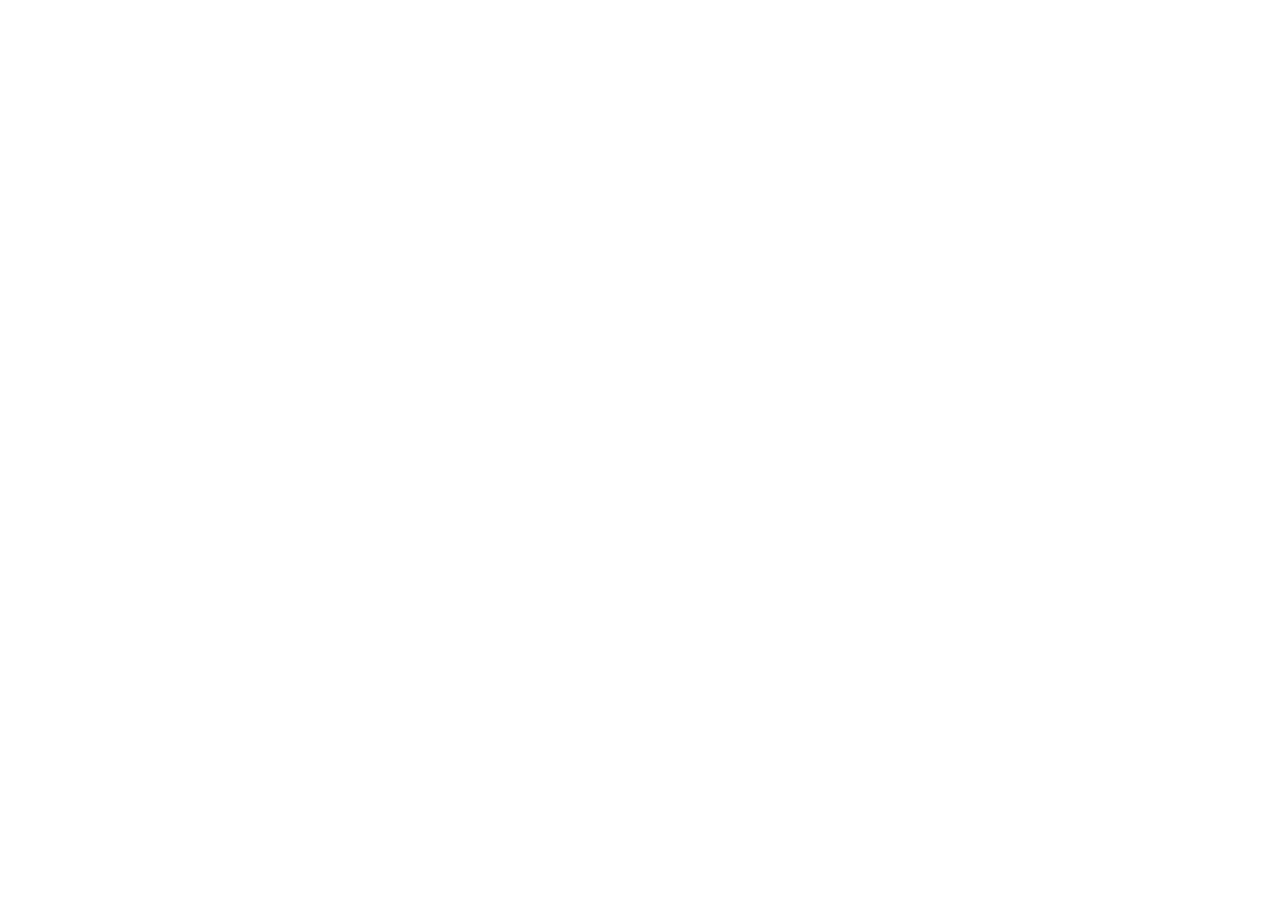
==== index.html @ 80386bb3 "'21-05-2026'" ====
<!DOCTYPE html>
<html lang="en">

<head>
  <!-- Basic Page Needs -->
  <meta charset="UTF-8">
  <meta name="viewport" content="width=device-width, initial-scale=1.0">
  <title>Html</title>
  <meta name="description" content="">

  <!-- SEO Meta Tags -->
  <meta name="robots" content="index, follow">
  <meta name="author" content="">
  <meta name="keywords" content="">

  <!-- Open Graph / Facebook -->
  <meta property="og:type" content="website">
  <meta property="og:title" content="">
  <meta property="og:description" content="">
  <meta property="og:url" content="">
  <meta property="og:image" content="">

  <!-- Twitter Card -->
  <meta name="twitter:card" content="summary_large_image">
  <meta name="twitter:title" content="">
  <meta name="twitter:description" content="">
  <meta name="twitter:image" content="">
  <meta name="twitter:site" content="">

  <!-- Performance & Connection Hints -->
  <link rel="preconnect" href="https://fonts.googleapis.com">
  <link rel="preconnect" href="https://fonts.gstatic.com" crossorigin>
  <link rel="dns-prefetch" href="https://fonts.googleapis.com">
  <link rel="dns-prefetch" href="https://fonts.gstatic.com">

  <!-- Google Font -->
  <link href="https://fonts.googleapis.com/css2?family=Inter:wght@400;600&display=swap" rel="stylesheet">

  <!-- Bootstrap CSS  -->
  <link href="https://cdn.jsdelivr.net/npm/bootstrap@5.3.3/dist/css/bootstrap.min.css" rel="stylesheet">

  <!-- Font Awesome -->
  <link rel="stylesheet" href="https://cdnjs.cloudflare.com/ajax/libs/font-awesome/6.5.0/css/all.min.css" />

  <!-- Custom CSS -->
  <link rel="stylesheet" href="./css/style.css">
  <link rel="stylesheet" href="./css/responsive.css">

  <!-- Favicon -->
  <link rel="icon" href="/favicon.ico" type="image/x-icon">

  <!-- Canonical Link -->
  <link rel="canonical" href="">
</head>

<body>
  <!-- Content -->
  <!-- Content End -->

  <!-- Bootstrap JS Bundle (with Popper) -->
  <script src="https://code.jquery.com/jquery-3.7.1.slim.min.js"></script>
  <script src="https://cdn.jsdelivr.net/npm/bootstrap@5.3.3/dist/js/bootstrap.bundle.min.js"></script>
  <script src="./js/custom.js"></script>
</body>

</html>
---- css/style.css ----
:root {
  --black: #000;
  --white: #fff;
}

* {
  box-sizing: border-box;
  margin: 0;
  padding: 0;
}

html,
body {
  font-family: inherit;
  -webkit-font-smoothing: antialiased;
  text-rendering: optimizeLegibility;
  scroll-behavior: smooth;
  overflow-x: hidden;
  margin: 0;
  padding: 0;
}

h1,
h2,
h3,
h4,
h5,
h6 {
  margin: 0;
  line-height: 1.2;
}

p {
  margin: 0;
  line-height: 1.6;
}

ul,
ol,
li {
  margin: 0;
  padding: 0;
  list-style: none;
}

/* Media & Images */
img {
  width: 100%;
  display: block;
  height: auto;
}

/* Forms */
button,
input,
select,
textarea {
  font: inherit;
  color: inherit;
  background: none;
  border: none;
  outline: none;
}

a {
  text-decoration: none;
  color: inherit;
  transition: all 0.4s ease-in-out;
}

a:hover {
  text-decoration: none;
  transition: all 0.6s ease-in-out;
}

figure {
  margin: 0;
  padding: 0;
}
/*  */
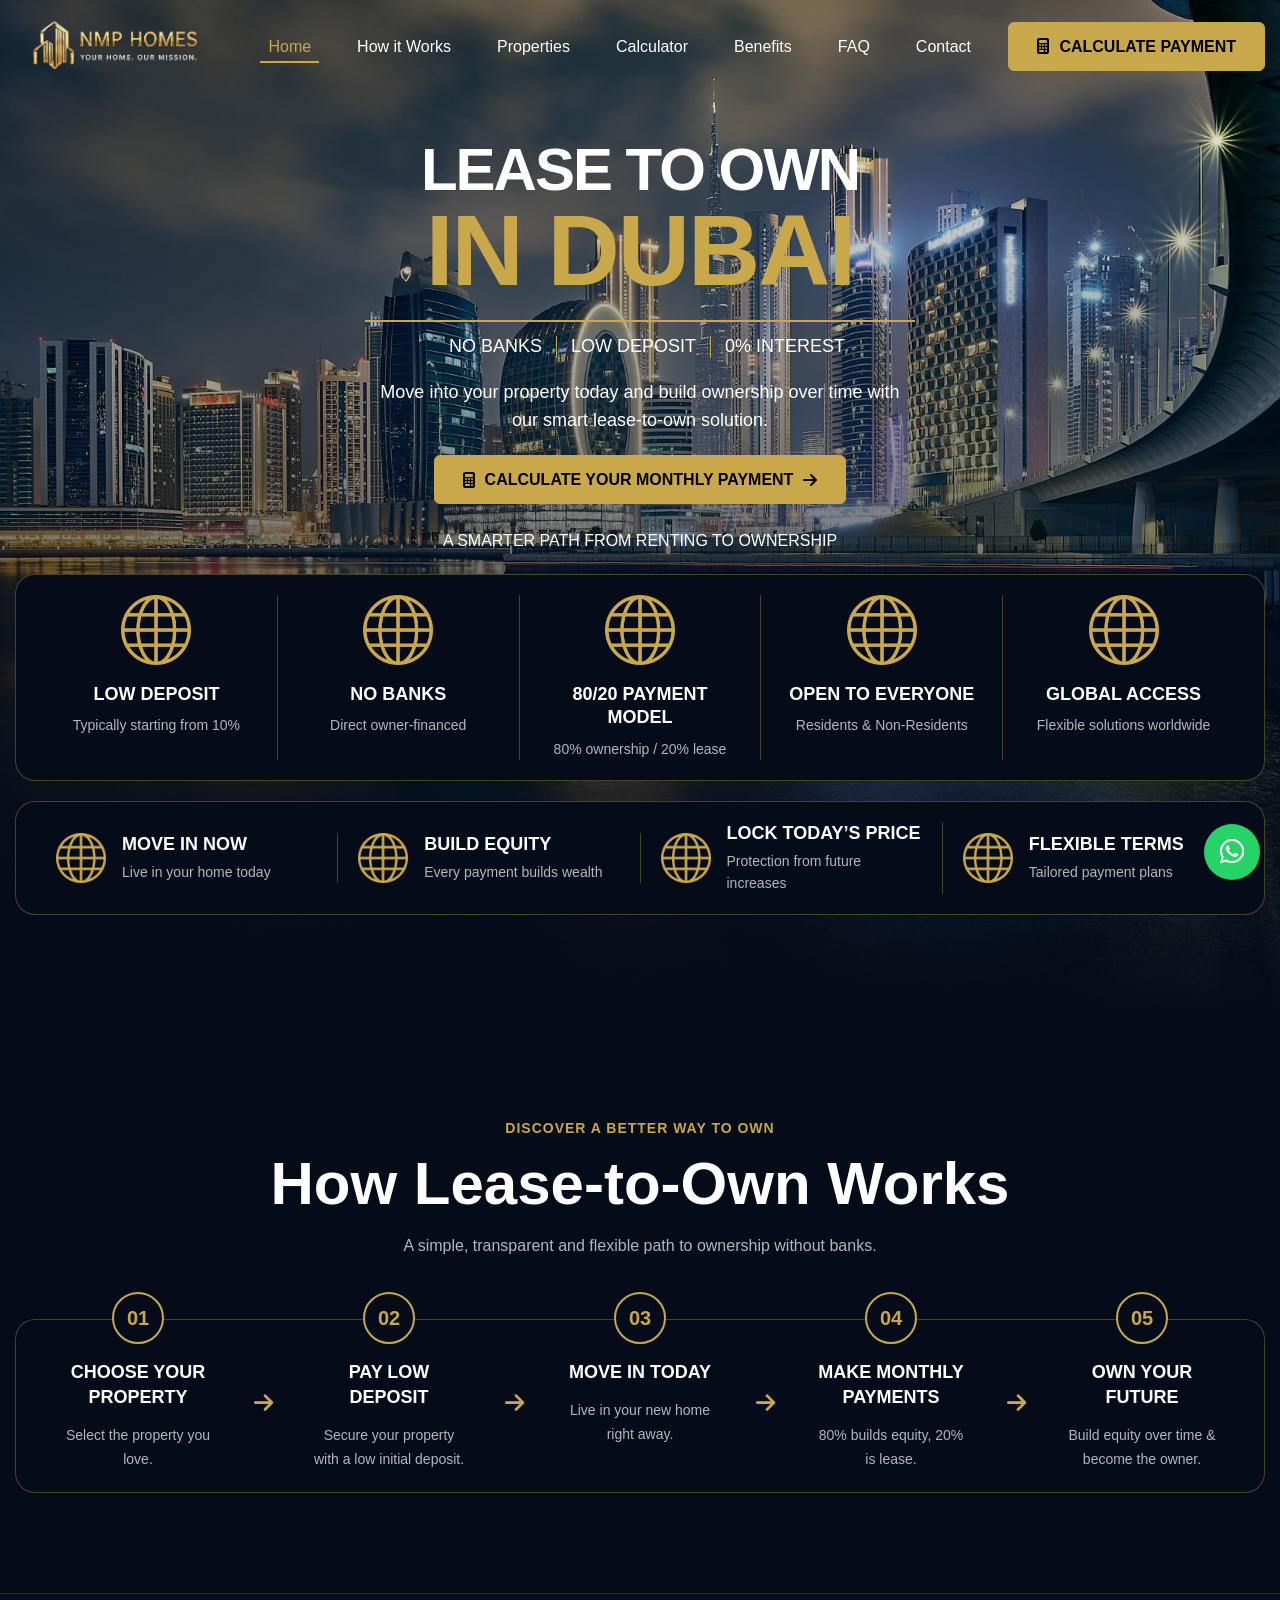
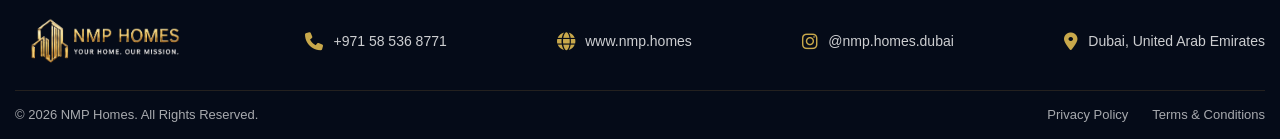
==== commit 21c89a70: "'21-05-2026'" ====
--- a/index.html
+++ b/index.html
@@ -5,7 +5,7 @@
   <!-- Basic Page Needs -->
   <meta charset="UTF-8">
   <meta name="viewport" content="width=device-width, initial-scale=1.0">
-  <title>Html</title>
+  <title>NMP Homes - Home</title>
   <meta name="description" content="">
 
   <!-- SEO Meta Tags -->
@@ -54,7 +54,295 @@
 </head>
 
 <body>
+
+  <!-- Header -->
+  <header class="SiteHeader">
+    <nav class="navbar navbar-expand-lg" aria-label="Menu Navigation">
+      <div class="container">
+        <a class="navbar-brand" href="#">
+          <img src="./images/logo-removebg.png" alt="NMP Homes Logo">
+        </a>
+        <button class="navbar-toggler" type="button" data-bs-toggle="collapse" data-bs-target="#navbarsExample05"
+          aria-controls="navbarsExample05" aria-expanded="false" aria-label="Toggle navigation">
+          <span class="navbar-toggler-icon"></span>
+        </button>
+        <div class="collapse navbar-collapse" id="navbarsExample05">
+          <ul class="navbar-nav mx-auto">
+            <li class="nav-item">
+              <a class="nav-link active" aria-current="page" href="#">Home</a>
+            </li>
+            <li class="nav-item">
+              <a class="nav-link" href="#">How it Works</a>
+            </li>
+            <li class="nav-item">
+              <a class="nav-link" href="#">Properties</a>
+            </li>
+            <li class="nav-item">
+              <a class="nav-link" href="#">Calculator</a>
+            </li>
+            <li class="nav-item">
+              <a class="nav-link" href="#">Benefits</a>
+            </li>
+            <li class="nav-item">
+              <a class="nav-link" href="#">FAQ</a>
+            </li>
+            <li class="nav-item">
+              <a class="nav-link" href="#">Contact</a>
+            </li>
+          </ul>
+          <div class="ButtonWrap">
+            <a href="#" class="btn btn-primary"><i class="fa-solid fa-calculator"></i> CALCULATE PAYMENT</a>
+          </div>
+        </div>
+      </div>
+    </nav>
+  </header>
   <!-- Content -->
+  <main id="main" class="SiteMain">
+    <!-- HeroSc -->
+    <section class="HeroSc" style="background-image: url(./images/hero-bg.jpg);">
+      <div class="container">
+        <div class="HeroWrap">
+          <h1>LEASE TO OWN<br> <span>IN DUBAI</span></h1>
+          <ul>
+            <li>NO BANKS</li>
+            <li>LOW DEPOSIT</li>
+            <li>0% INTEREST</li>
+          </ul>
+          <p>Move into your property today and build ownership over time with our smart lease-to-own solution.</p>
+          <div class="ButtonWrap">
+            <a href="#" class="btn btn-primary">
+              <i class="fa-solid fa-calculator"></i>
+              CALCULATE YOUR MONTHLY PAYMENT
+              <i class="fa-solid fa-arrow-right"></i>
+            </a>
+          </div>
+          <span class="DsLine">
+            A SMARTER PATH FROM RENTING TO OWNERSHIP
+          </span>
+        </div>
+        <!-- Feature Cards -->
+        <div class="FeatureCards">
+
+          <div class="FeatureCard">
+            <div class="FeatureIcon">
+              <img src="./images/feature-icon-2.png" alt="No Banks">
+            </div>
+            <div class="FeatureContent">
+              <h3>LOW DEPOSIT</h3>
+              <p>Typically starting from 10%</p>
+            </div>
+          </div>
+
+          <div class="FeatureCard">
+            <div class="FeatureIcon">
+              <img src="./images/feature-icon-2.png" alt="No Banks">
+            </div>
+            <div class="FeatureContent">
+              <h3>NO BANKS</h3>
+              <p>Direct owner-financed</p>
+            </div>
+          </div>
+
+          <div class="FeatureCard">
+            <div class="FeatureIcon">
+              <img src="./images/feature-icon-2.png" alt="No Banks">
+            </div>
+            <div class="FeatureContent">
+              <h3>80/20 PAYMENT MODEL</h3>
+              <p>80% ownership / 20% lease</p>
+            </div>
+          </div>
+
+          <div class="FeatureCard">
+            <div class="FeatureIcon">
+              <img src="./images/feature-icon-2.png" alt="No Banks">
+            </div>
+            <div class="FeatureContent">
+              <h3>OPEN TO EVERYONE</h3>
+              <p>Residents & Non-Residents</p>
+            </div>
+          </div>
+
+          <div class="FeatureCard">
+            <div class="FeatureIcon">
+              <img src="./images/feature-icon-2.png" alt="No Banks">
+            </div>
+            <div class="FeatureContent">
+              <h3>GLOBAL ACCESS</h3>
+              <p>Flexible solutions worldwide</p>
+            </div>
+          </div>
+
+        </div>
+        <!-- Feature Cards V2 -->
+        <div class="FeatureCardsV2">
+
+          <div class="FeatureCardV2">
+            <div class="FeatureIcon">
+              <img src="./images/feature-icon-2.png" alt="No Banks">
+            </div>
+            <div class="FeatureContent">
+              <h3>MOVE IN NOW</h3>
+              <p>Live in your home today</p>
+            </div>
+          </div>
+
+          <div class="FeatureCardV2">
+            <div class="FeatureIcon">
+              <img src="./images/feature-icon-2.png" alt="No Banks">
+            </div>
+            <div class="FeatureContent">
+              <h3>BUILD EQUITY</h3>
+              <p>Every payment builds wealth</p>
+            </div>
+          </div>
+
+          <div class="FeatureCardV2">
+            <div class="FeatureIcon">
+              <img src="./images/feature-icon-2.png" alt="No Banks">
+            </div>
+            <div class="FeatureContent">
+              <h3>LOCK TODAY’S PRICE</h3>
+              <p>Protection from future increases</p>
+            </div>
+          </div>
+
+          <div class="FeatureCardV2">
+            <div class="FeatureIcon">
+              <img src="./images/feature-icon-2.png" alt="No Banks">
+            </div>
+            <div class="FeatureContent">
+              <h3>FLEXIBLE TERMS</h3>
+              <p>Tailored payment plans</p>
+            </div>
+          </div>
+
+        </div>
+      </div>
+    </section>
+    <!-- How Works -->
+    <section class="HowWorksSc">
+      <div class="container">
+
+        <div class="SecHead">
+          <span>DISCOVER A BETTER WAY TO OWN</span>
+          <h2>How Lease-to-Own Works</h2>
+          <p>A simple, transparent and flexible path to ownership without banks.</p>
+        </div>
+
+        <div class="HowWorksCards">
+          <div class="HowCard">
+            <div class="StepCount">01</div>
+            <h3>CHOOSE YOUR PROPERTY</h3>
+            <p>Select the property you love.</p>
+          </div>
+
+          <div class="HowArrow">
+            <i class="fa-solid fa-arrow-right"></i>
+          </div>
+
+          <div class="HowCard">
+            <div class="StepCount">02</div>
+            <h3>PAY LOW DEPOSIT</h3>
+            <p>Secure your property with a low initial deposit.</p>
+          </div>
+
+          <div class="HowArrow">
+            <i class="fa-solid fa-arrow-right"></i>
+          </div>
+
+          <div class="HowCard">
+            <div class="StepCount">03</div>
+            <h3>MOVE IN TODAY</h3>
+            <p>Live in your new home right away.</p>
+          </div>
+          <div class="HowArrow">
+            <i class="fa-solid fa-arrow-right"></i>
+          </div>
+
+          <div class="HowCard">
+            <div class="StepCount">04</div>
+            <h3>MAKE MONTHLY PAYMENTS</h3>
+            <p>80% builds equity, 20% is lease.</p>
+          </div>
+
+          <div class="HowArrow">
+            <i class="fa-solid fa-arrow-right"></i>
+          </div>
+
+          <div class="HowCard">
+            <div class="StepCount">05</div>
+            <h3>OWN YOUR FUTURE</h3>
+            <p>Build equity over time & become the owner.</p>
+          </div>
+
+        </div>
+
+      </div>
+    </section>
+    <!--  -->
+    <section>
+
+    </section>
+    <!--  -->
+    <section>
+
+    </section>
+    <!--  -->
+    <section>
+
+    </section>
+  </main>
+  <!-- Footer -->
+  <footer class="SiteFooter">
+    <div class="container">
+
+      <div class="FooterTop">
+
+        <a href="#" class="FooterLogo">
+          <img src="./images/logo-removebg.png" alt="NMP Homes">
+        </a>
+
+        <div class="FooterInfo">
+          <i class="fa-solid fa-phone"></i>
+          <a href="tel:+971585368771">+971 58 536 8771</a>
+        </div>
+
+        <div class="FooterInfo">
+          <i class="fa-solid fa-globe"></i>
+          <a href="#">www.nmp.homes</a>
+        </div>
+
+        <div class="FooterInfo">
+          <i class="fa-brands fa-instagram"></i>
+          <a href="#">@nmp.homes.dubai</a>
+        </div>
+
+        <div class="FooterInfo">
+          <i class="fa-solid fa-location-dot"></i>
+          <span>Dubai, United Arab Emirates</span>
+        </div>
+
+        <a href="#" class="WhatsappBtn">
+          <i class="fa-brands fa-whatsapp"></i>
+        </a>
+
+      </div>
+
+      <div class="FooterBottom">
+
+        <p>© 2026 NMP Homes. All Rights Reserved.</p>
+
+        <div class="FooterLinks">
+          <a href="#">Privacy Policy</a>
+          <a href="#">Terms & Conditions</a>
+        </div>
+
+      </div>
+
+    </div>
+  </footer>
   <!-- Content End -->
 
   <!-- Bootstrap JS Bundle (with Popper) -->
--- a/css/style.css
+++ b/css/style.css
@@ -1,24 +1,62 @@
 :root {
-  --black: #000;
-  --white: #fff;
-}
-
-* {
+  --black: #000000;
+  --white: #ffffff;
+
+  --gold: #c8a84b;
+  --gold2: #e2c06a;
+
+  --gold-dim: rgba(200, 168, 75, 0.18);
+  --gold-border: rgba(200, 168, 75, 0.35);
+
+  --text-light: rgba(255, 255, 255, 0.7);
+  --text-muted: rgba(255, 255, 255, 0.65);
+
+  --bg-dark: #050b18;
+
+  --font-family-p1: "Inter", sans-serif;
+
+  --container: 1320px;
+
+  --transition: all 0.4s ease-in-out;
+}
+
+
+/* =========================
+Reset
+========================= */
+
+*,
+*::before,
+*::after {
   box-sizing: border-box;
   margin: 0;
   padding: 0;
 }
 
-html,
-body {
-  font-family: inherit;
+html {
+  scroll-behavior: smooth;
   -webkit-font-smoothing: antialiased;
   text-rendering: optimizeLegibility;
-  scroll-behavior: smooth;
+}
+
+body {
   overflow-x: hidden;
-  margin: 0;
-  padding: 0;
-}
+  background: var(--bg-dark);
+  color: var(--white);
+  font: 400 16px/1.6 var(--font-family-p1);
+}
+
+.container {
+  width: 100%;
+  max-width: var(--container);
+  margin: 0 auto;
+  padding: 0 15px;
+}
+
+
+/* =========================
+Typography
+========================= */
 
 h1,
 h2,
@@ -27,12 +65,14 @@
 h5,
 h6 {
   margin: 0;
-  line-height: 1.2;
+  color: var(--white);
+  font: 700 16px/1.2 var(--font-family-p1);
 }
 
 p {
   margin: 0;
-  line-height: 1.6;
+  color: var(--text-light);
+  font: 400 16px/1.6 var(--font-family-p1);
 }
 
 ul,
@@ -43,38 +83,458 @@
   list-style: none;
 }
 
-/* Media & Images */
+a {
+  color: inherit;
+  text-decoration: none;
+  transition: var(--transition);
+}
+
+a:hover {
+  text-decoration: none;
+}
+
 img {
+  display: block;
   width: 100%;
-  display: block;
   height: auto;
-}
-
-/* Forms */
+  object-fit: cover;
+}
+
 button,
 input,
 select,
 textarea {
+  border: 0;
+  outline: none;
+  color: inherit;
+  background: transparent;
   font: inherit;
-  color: inherit;
-  background: none;
-  border: none;
-  outline: none;
-}
-
-a {
-  text-decoration: none;
-  color: inherit;
-  transition: all 0.4s ease-in-out;
-}
-
-a:hover {
-  text-decoration: none;
-  transition: all 0.6s ease-in-out;
 }
 
 figure {
   margin: 0;
-  padding: 0;
-}
-/*  */
+}
+
+
+/* =========================
+Buttons
+========================= */
+
+.btn {
+  display: inline-flex;
+  align-items: center;
+  justify-content: center;
+  gap: 10px;
+  padding: 14px 28px;
+  border-radius: 6px;
+  cursor: pointer;
+  transition: var(--transition);
+  font: 600 16px/1.2 var(--font-family-p1);
+}
+
+.btn-primary {
+  color: var(--black);
+  border: 1px solid var(--gold);
+  background: var(--gold);
+}
+
+.btn-primary:hover {
+  border-color: var(--gold2);
+  background: var(--gold2);
+}
+
+.btn-secondary {
+  color: var(--gold);
+  border: 1px solid var(--gold-border);
+  background: transparent;
+}
+
+.btn-secondary:hover {
+  background: var(--gold-dim);
+}
+
+
+/* =========================
+Header
+========================= */
+
+.SiteHeader {
+  position: fixed;
+  top: 0;
+  left: 0;
+  z-index: 999;
+  width: 100%;
+  background: transparent;
+  transition: var(--transition);
+}
+
+.SiteHeader.fixed {
+  backdrop-filter: blur(12px);
+  background: rgba(5, 11, 24, 0.95);
+}
+
+.SiteHeader .navbar-brand img {
+  max-width: 200px;
+  object-fit: contain;
+}
+
+.SiteHeader .navbar-nav {
+  gap: 30px;
+}
+
+.SiteHeader .navbar-nav li a {
+  padding-bottom: 5px;
+  border-bottom: 2px solid transparent;
+  color: var(--white);
+  font: 500 16px/1.2 var(--font-family-p1);
+}
+
+.SiteHeader .navbar-nav li a:hover,
+.SiteHeader .navbar-nav li a.active {
+  color: var(--gold);
+  border-color: var(--gold);
+}
+
+
+/* =========================
+Hero Section
+========================= */
+
+.HeroSc {
+  position: relative;
+  display: flex;
+  align-items: center;
+  justify-content: center;
+  min-height: 80dvh;
+  padding: 140px 0 100px;
+  background-position: center;
+  background-repeat: no-repeat;
+  background-size: cover;
+}
+
+.HeroSc::before {
+  content: "";
+  position: absolute;
+  inset: 0;
+  z-index: 0;
+  background: linear-gradient(to top,
+      rgba(5, 11, 24, 1),
+      transparent);
+}
+
+.HeroWrap {
+  position: relative;
+  z-index: 1;
+  max-width: 550px;
+  margin: 0 auto;
+  text-align: center;
+}
+
+.HeroWrap h1 {
+  margin-bottom: 20px;
+  color: var(--white);
+  letter-spacing: -2px;
+  font: 700 60px/1 var(--font-family-p1);
+}
+
+.HeroWrap h1 span {
+  display: block;
+  color: var(--gold);
+  font: 700 100px/1 var(--font-family-p1);
+}
+
+.HeroWrap ul {
+  display: flex;
+  align-items: center;
+  justify-content: center;
+  margin-top: 20px;
+  padding-top: 14px;
+  border-top: 2px solid var(--gold);
+}
+
+.HeroWrap ul li {
+  padding: 0 14px;
+  border-right: 1px solid var(--gold);
+  color: var(--white);
+  font: 500 18px/1.2 var(--font-family-p1);
+}
+
+.HeroWrap ul li:last-child {
+  padding-right: 0;
+  border-right: 0;
+}
+
+.HeroWrap p {
+  margin: 20px 0;
+  color: var(--white);
+  font: 400 18px/1.6 var(--font-family-p1);
+}
+
+.HeroWrap .ButtonWrap {
+  margin-bottom: 24px;
+}
+
+.DsLine {
+  display: block;
+  color: var(--white);
+  font: 500 16px/1.6 var(--font-family-p1);
+}
+
+
+/* =========================
+Feature Cards
+========================= */
+
+.FeatureCards,
+.FeatureCardsV2 {
+  position: relative;
+  z-index: 1;
+  overflow: hidden;
+  padding: 20px;
+  border: 1px solid var(--gold-border);
+  border-radius: 20px;
+  background: var(--bg-dark);
+}
+
+.FeatureCards {
+  display: flex;
+  align-items: stretch;
+  margin: 20px 0;
+}
+
+.FeatureCard {
+  flex: 1;
+  padding: 0 20px;
+  text-align: center;
+  border-right: 1px solid var(--gold-border);
+}
+
+.FeatureCard:last-child {
+  border-right: 0;
+}
+
+.FeatureCard .FeatureIcon img {
+  width: 70px;
+  height: 70px;
+  margin: 0 auto 18px;
+  object-fit: contain;
+}
+
+.FeatureCard .FeatureContent h3 {
+  margin-bottom: 8px;
+  color: var(--white);
+  font: 700 18px/1.3 var(--font-family-p1);
+}
+
+.FeatureCard .FeatureContent p {
+  color: var(--text-light);
+  font: 400 14px/1.6 var(--font-family-p1);
+}
+
+
+/* =========================
+Feature Cards V2
+========================= */
+
+.FeatureCardsV2 {
+  display: flex;
+  align-items: center;
+}
+
+.FeatureCardV2 {
+  flex: 1;
+  display: flex;
+  align-items: center;
+  gap: 16px;
+  padding: 0 20px;
+  border-right: 1px solid var(--gold-border);
+}
+
+.FeatureCardV2:last-child {
+  border-right: 0;
+}
+
+.FeatureCardV2 .FeatureIcon img {
+  width: 50px;
+  height: 50px;
+  object-fit: contain;
+}
+
+.FeatureCardV2 h3 {
+  margin-bottom: 4px;
+  color: var(--white);
+  font: 700 18px/1.3 var(--font-family-p1);
+}
+
+.FeatureCardV2 p {
+  color: var(--text-light);
+  font: 400 14px/1.6 var(--font-family-p1);
+}
+
+
+/* =========================
+Section Heading
+========================= */
+
+.HowWorksSc {
+  padding: 100px 0;
+}
+
+.SecHead {
+  margin-bottom: 60px;
+  text-align: center;
+}
+
+.SecHead span {
+  display: inline-block;
+  margin-bottom: 14px;
+  letter-spacing: 1px;
+  color: var(--gold);
+  font: 700 14px/1.2 var(--font-family-p1);
+}
+
+.SecHead h2 {
+  margin-bottom: 16px;
+  color: var(--white);
+  font: 700 60px/1.1 var(--font-family-p1);
+}
+
+.SecHead p {
+  max-width: 700px;
+  margin: 0 auto;
+  font: 400 16px/1.6 var(--font-family-p1);
+}
+
+
+/* =========================
+How Works
+========================= */
+
+.HowWorksCards {
+  display: flex;
+  align-items: flex-start;
+  padding: 20px;
+  border: 1px solid var(--gold-border);
+  border-radius: 20px;
+  background: var(--bg-dark);
+}
+
+.HowCard {
+  position: relative;
+  flex: 1;
+  margin-top: -48px;
+  padding: 0 24px;
+  text-align: center;
+}
+
+.StepCount {
+  display: flex;
+  align-items: center;
+  justify-content: center;
+  width: 52px;
+  height: 52px;
+  margin: 0 auto 16px;
+  border: 2px solid var(--gold);
+  border-radius: 50%;
+  background: var(--bg-dark);
+  color: var(--gold);
+  font: 700 20px/1 var(--font-family-p1);
+}
+
+.HowCard h3 {
+  margin-bottom: 14px;
+  font: 700 18px/1.4 var(--font-family-p1);
+}
+
+.HowCard p {
+  font: 400 14px/1.7 var(--font-family-p1);
+}
+
+.HowArrow {
+  display: flex;
+  align-items: center;
+  justify-content: center;
+  margin-top: 52px;
+  padding: 0 14px;
+  color: var(--gold);
+  font: 400 22px/1 var(--font-family-p1);
+}
+
+
+/* =========================
+Footer
+========================= */
+
+.SiteFooter {
+  border-top: 1px solid rgba(212, 164, 74, 0.2);
+  background: var(--bg-dark);
+}
+
+.FooterTop {
+  display: flex;
+  align-items: center;
+  justify-content: space-between;
+  gap: 20px;
+  padding: 18px 0;
+  border-bottom: 1px solid rgba(212, 164, 74, 0.15);
+}
+
+.FooterLogo img {
+  max-width: 180px;
+}
+
+.FooterInfo {
+  display: flex;
+  align-items: center;
+  gap: 10px;
+  color: rgba(255, 255, 255, 0.8);
+  font: 400 14px/1.4 var(--font-family-p1);
+}
+
+.FooterInfo i {
+  color: var(--gold);
+  font-size: 18px;
+}
+
+.FooterInfo a:hover {
+  color: var(--gold);
+}
+
+.WhatsappBtn {
+  position: fixed;
+  right: 20px;
+  bottom: 20px;
+  z-index: 99;
+  display: flex;
+  align-items: center;
+  justify-content: center;
+  width: 56px;
+  height: 56px;
+  border-radius: 50%;
+  color: var(--white);
+  background: #25d366;
+  font: 400 28px/1 var(--font-family-p1);
+}
+
+.FooterBottom {
+  display: flex;
+  align-items: center;
+  justify-content: space-between;
+  padding: 14px 0;
+}
+
+.FooterBottom p,
+.FooterLinks a {
+  color: var(--text-muted);
+  font: 400 13px/1.6 var(--font-family-p1);
+}
+
+.FooterLinks {
+  display: flex;
+  align-items: center;
+  gap: 24px;
+}
+
+.FooterLinks a:hover {
+  color: var(--gold);
+}
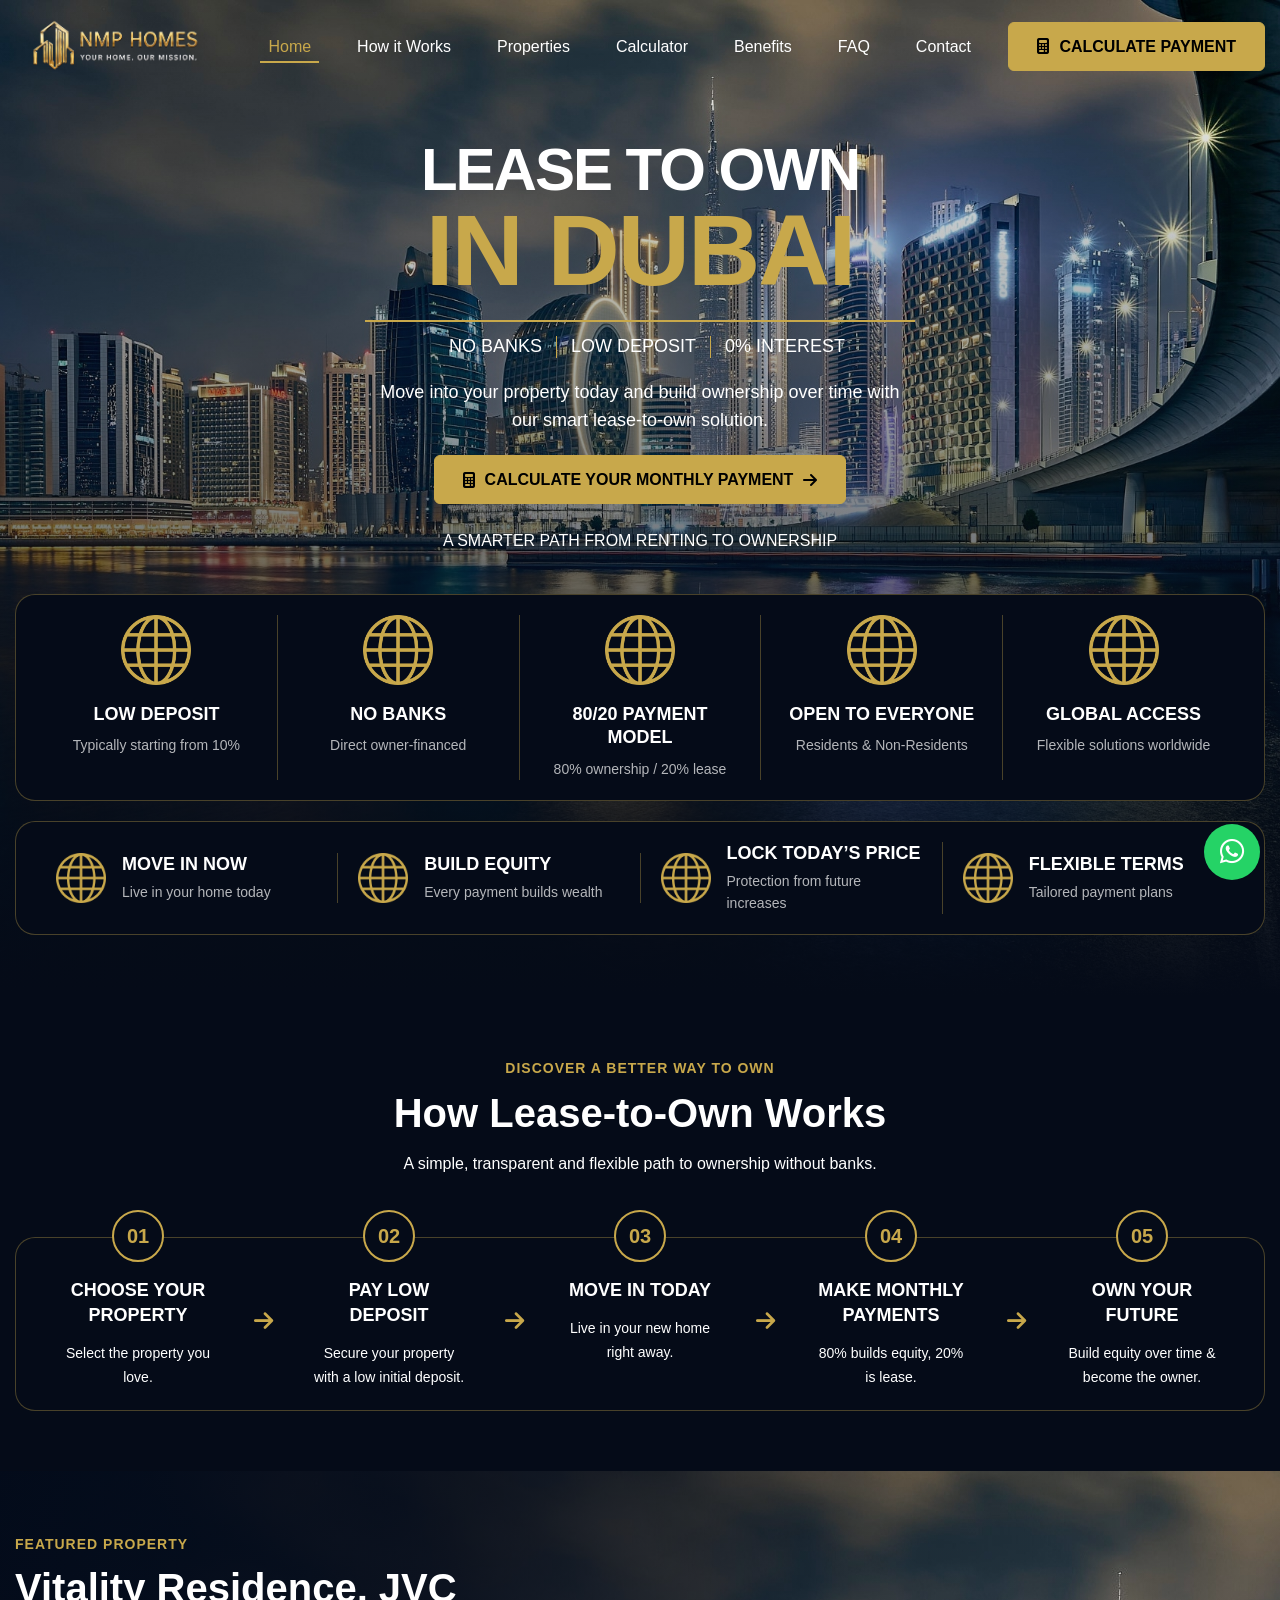
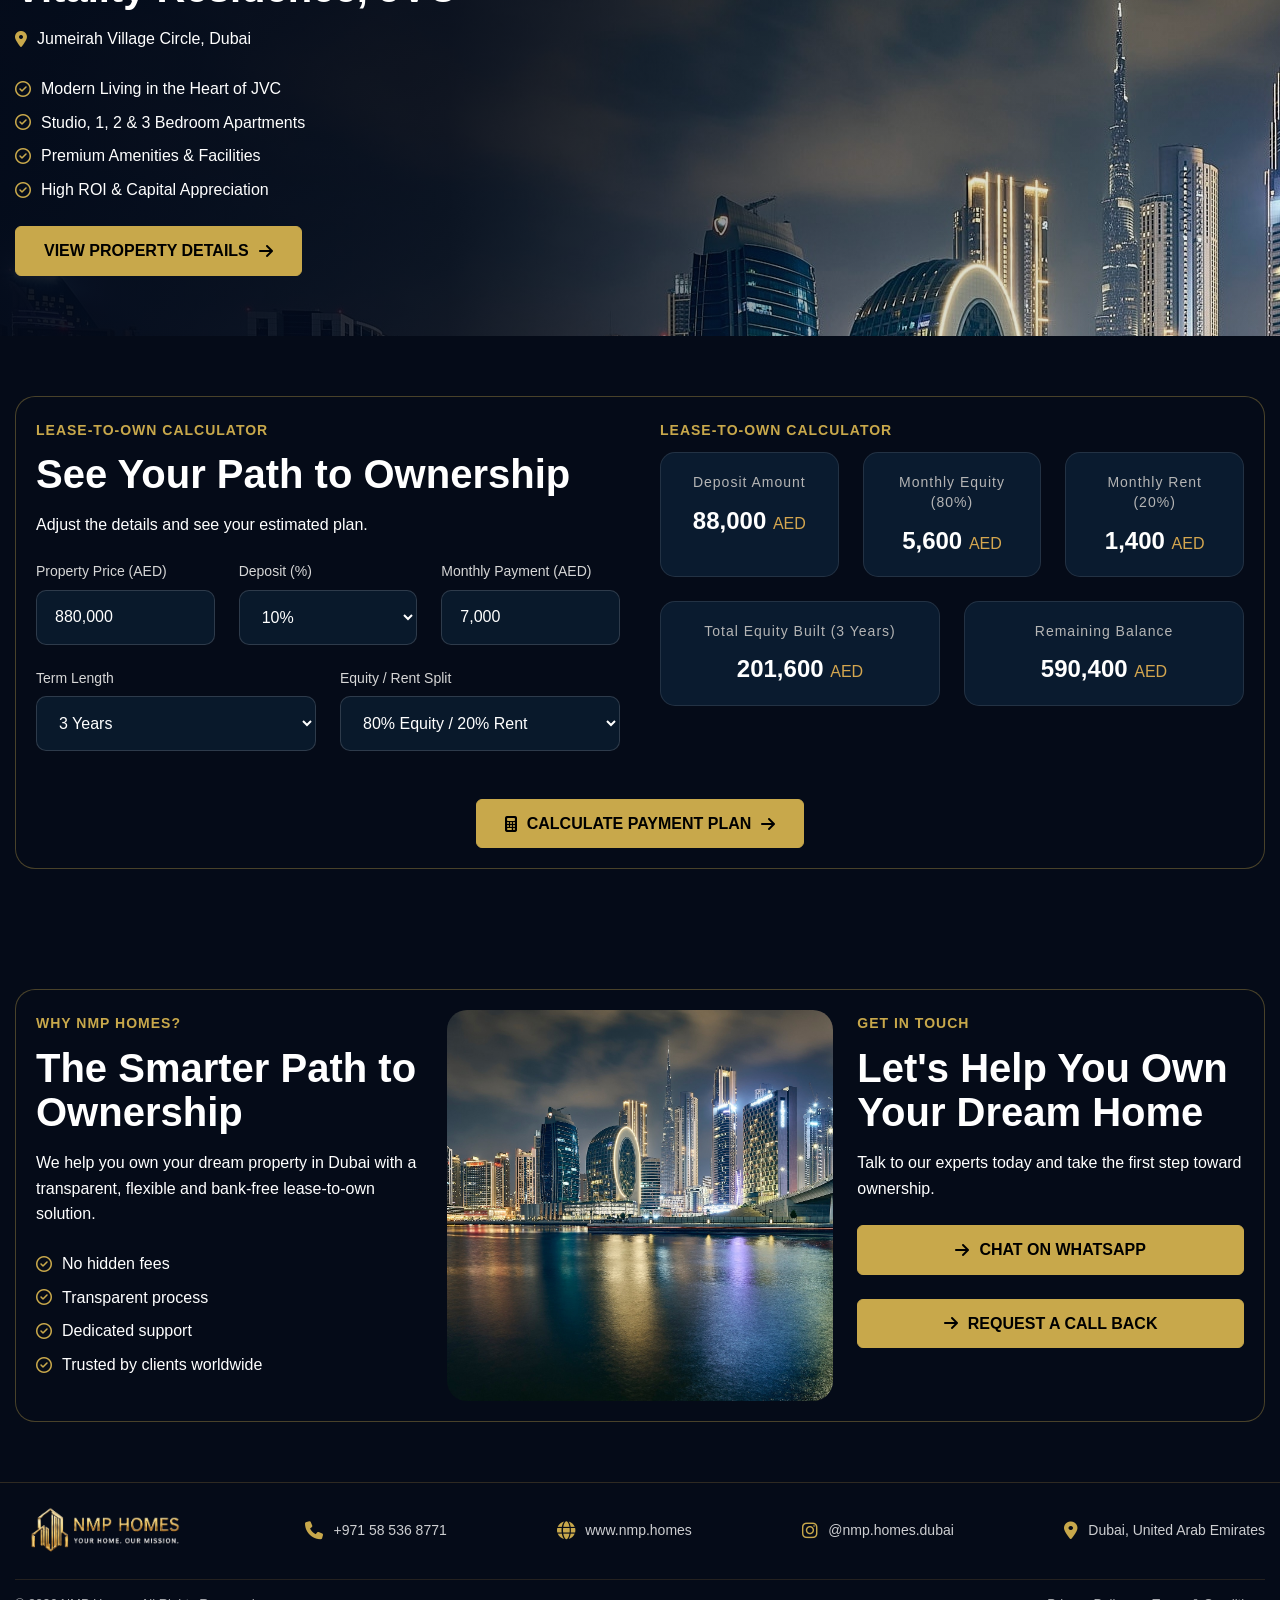
==== commit 2026a83f: "'22-05-2026'" ====
--- a/index.html
+++ b/index.html
@@ -281,17 +281,196 @@
 
       </div>
     </section>
-    <!--  -->
-    <section>
-
+    <!-- FeaturedPropertySc -->
+    <section class="FeaturedPropertySc" style="background-image: url(./images/hero-bg.jpg);">
+      <div class="container">
+        <div class="row">
+          <div class="col-md-6">
+            <div class="FeaturedPropertyCn">
+              <span>FEATURED PROPERTY</span>
+              <h2>Vitality Residence, JVC</h2>
+              <p><i class="fa-solid fa-location-dot"></i>Jumeirah Village Circle, Dubai</p>
+              <ul>
+                <li><i class="fa-regular fa-circle-check"></i>Modern Living in the Heart of JVC</li>
+                <li><i class="fa-regular fa-circle-check"></i>Studio, 1, 2 & 3 Bedroom Apartments</li>
+                <li><i class="fa-regular fa-circle-check"></i>Premium Amenities & Facilities</li>
+                <li><i class="fa-regular fa-circle-check"></i>High ROI & Capital Appreciation</li>
+              </ul>
+              <div class="ButtonWrap">
+                <a href="#" class="btn btn-primary">
+                  VIEW PROPERTY DETAILS
+                  <i class="fa-solid fa-arrow-right"></i>
+                </a>
+              </div>
+            </div>
+          </div>
+        </div>
+      </div>
     </section>
-    <!--  -->
-    <section>
-
+    <!-- LeaseCalcSc -->
+    <section class="LeaseCalcSc">
+      <div class="container">
+        <div class="LeaseCalcScWrap">
+
+          <div class="LeaseCalcScRow">
+            <!-- Left Side -->
+            <div class="LeaseCalcLeft">
+              <span class="SubTitle">LEASE-TO-OWN CALCULATOR</span>
+              <h2>See Your Path to Ownership</h2>
+              <p>Adjust the details and see your estimated plan.</p>
+
+              <form class="CalcForm row">
+
+                <div class="col-md-4">
+                  <div class="FormGroup">
+                    <label>Property Price (AED)</label>
+                    <input type="text" value="880,000">
+                  </div>
+                </div>
+
+                <div class="col-md-4">
+                  <div class="FormGroup">
+                    <label>Deposit (%)</label>
+                    <select>
+                      <option>10%</option>
+                      <option>15%</option>
+                      <option>20%</option>
+                    </select>
+                  </div>
+                </div>
+
+                <div class="col-md-4">
+                  <div class="FormGroup">
+                    <label>Monthly Payment (AED)</label>
+                    <input type="text" value="7,000">
+                  </div>
+                </div>
+
+                <div class="col-md-6">
+                  <div class="FormGroup">
+                    <label>Term Length</label>
+                    <select>
+                      <option>3 Years</option>
+                      <option>5 Years</option>
+                      <option>10 Years</option>
+                    </select>
+                  </div>
+                </div>
+
+                <div class="col-md-6">
+                  <div class="FormGroup">
+                    <label>Equity / Rent Split</label>
+                    <select>
+                      <option>80% Equity / 20% Rent</option>
+                      <option>70% Equity / 30% Rent</option>
+                    </select>
+                  </div>
+                </div>
+
+              </form>
+            </div>
+
+            <!-- Right Side -->
+            <div class="LeaseCalcRight">
+              <span class="SubTitle">LEASE-TO-OWN CALCULATOR</span>
+
+              <div class="row">
+
+                <div class="col-md-4">
+                  <div class="ResultBox">
+                    <span>Deposit Amount</span>
+                    <h4>88,000 <small>AED</small></h4>
+                  </div>
+                </div>
+
+                <div class="col-md-4">
+                  <div class="ResultBox">
+                    <span>Monthly Equity (80%)</span>
+                    <h4>5,600 <small>AED</small></h4>
+                  </div>
+                </div>
+
+                <div class="col-md-4">
+                  <div class="ResultBox">
+                    <span>Monthly Rent (20%)</span>
+                    <h4>1,400 <small>AED</small></h4>
+                  </div>
+                </div>
+
+                <div class="col-md-6">
+                  <div class="ResultBox">
+                    <span>Total Equity Built (3 Years)</span>
+                    <h4>201,600 <small>AED</small></h4>
+                  </div>
+                </div>
+
+                <div class="col-md-6">
+                  <div class="ResultBox">
+                    <span>Remaining Balance</span>
+                    <h4>590,400 <small>AED</small></h4>
+                  </div>
+                </div>
+              </div>
+
+            </div>
+          </div>
+          <!-- Button -->
+          <div class="ButtonWrap">
+            <a href="#" class="btn btn-primary">
+              <i class="fa-solid fa-calculator"></i>
+              CALCULATE PAYMENT PLAN
+              <i class="fa-solid fa-arrow-right"></i>
+            </a>
+          </div>
+        </div>
+      </div>
     </section>
-    <!--  -->
-    <section>
-
+    <!-- WhyBannerSc -->
+    <section class="WhyBannerSc">
+      <div class="container">
+        <div class="WhyBannerScWrap">
+          <div class="row">
+            <div class="col-md-4">
+              <div class="WhyBannerScFirst">
+                <span>WHY NMP HOMES?</span>
+                <h2>The Smarter Path to Ownership</h2>
+                <p>We help you own your dream property in Dubai with a transparent, flexible and bank-free lease-to-own
+                  solution.</p>
+                <ul>
+                  <li><i class="fa-regular fa-circle-check"></i>No hidden fees</li>
+                  <li><i class="fa-regular fa-circle-check"></i>Transparent process</li>
+                  <li><i class="fa-regular fa-circle-check"></i>Dedicated support</li>
+                  <li><i class="fa-regular fa-circle-check"></i>Trusted by clients worldwide</li>
+                </ul>
+
+              </div>
+            </div>
+            <div class="col-md-4">
+              <div class="WhyBannerScImg">
+                <img src="./images/hero-bg.jpg" alt="Why NMP Homes">
+              </div>
+            </div>
+            <div class="col-md-4">
+              <div class="WhyBannerScSecond">
+                <span>GET IN TOUCH</span>
+                <h2>Let's Help You Own Your Dream Home</h2>
+                <p>Talk to our experts today and take the first step toward ownership.</p>
+
+                <div class="ButtonWrap">
+                  <a href="#" class="btn btn-primary">
+                    <i class="fa-solid fa-arrow-right"></i>
+                    CHAT ON WHATSAPP
+                  </a>
+                  <a href="#" class="btn btn-primary">
+                    <i class="fa-solid fa-arrow-right"></i>
+                    REQUEST A CALL BACK
+                  </a>
+                </div>
+              </div>
+            </div>
+          </div>
+        </div>
+      </div>
     </section>
   </main>
   <!-- Footer -->
--- a/css/style.css
+++ b/css/style.css
@@ -65,14 +65,12 @@
 h5,
 h6 {
   margin: 0;
-  color: var(--white);
-  font: 700 16px/1.2 var(--font-family-p1);
+  padding: 0;
 }
 
 p {
   margin: 0;
-  color: var(--text-light);
-  font: 400 16px/1.6 var(--font-family-p1);
+  padding: 0;
 }
 
 ul,
@@ -206,7 +204,7 @@
   align-items: center;
   justify-content: center;
   min-height: 80dvh;
-  padding: 140px 0 100px;
+  padding: 140px 0 60px;
   background-position: center;
   background-repeat: no-repeat;
   background-size: cover;
@@ -299,7 +297,7 @@
 .FeatureCards {
   display: flex;
   align-items: stretch;
-  margin: 20px 0;
+  margin: 40px 0 20px;
 }
 
 .FeatureCard {
@@ -377,7 +375,7 @@
 ========================= */
 
 .HowWorksSc {
-  padding: 100px 0;
+  padding: 60px 0;
 }
 
 .SecHead {
@@ -396,7 +394,7 @@
 .SecHead h2 {
   margin-bottom: 16px;
   color: var(--white);
-  font: 700 60px/1.1 var(--font-family-p1);
+  font: 700 40px/1.1 var(--font-family-p1);
 }
 
 .SecHead p {
@@ -537,4 +535,253 @@
 
 .FooterLinks a:hover {
   color: var(--gold);
+}
+
+/*  */
+.FeaturedPropertySc {
+  padding: 60px 0;
+  position: relative;
+
+}
+
+.FeaturedPropertySc::before {
+  content: "";
+  position: absolute;
+  inset: 0;
+  z-index: 0;
+  background: linear-gradient(90deg,
+      rgba(3, 10, 25, .95) 0%,
+      rgba(3, 10, 25, .82) 35%,
+      rgba(3, 10, 25, .15) 70%,
+      rgba(3, 10, 25, .05) 100%);
+}
+
+.FeaturedPropertyCn {
+  position: relative;
+  z-index: 1;
+}
+
+.FeaturedPropertyCn span {
+  display: inline-block;
+  margin-bottom: 14px;
+  letter-spacing: 1px;
+  color: var(--gold);
+  font: 700 14px/1.2 var(--font-family-p1);
+}
+
+.FeaturedPropertyCn h2 {
+  margin-bottom: 16px;
+  color: var(--white);
+  font: 700 40px/1.1 var(--font-family-p1);
+}
+
+.FeaturedPropertyCn p {
+  font: 400 16px/1.6 var(--font-family-p1);
+  display: flex;
+  align-items: center;
+  gap: 10px;
+  Color: var(--text-white);
+  margin-bottom: 24px;
+}
+
+.FeaturedPropertyCn p i {
+  color: var(--gold);
+}
+
+.FeaturedPropertyCn ul {
+  margin-bottom: 24px;
+}
+
+.FeaturedPropertyCn ul li {
+  font: 400 16px/1.6 var(--font-family-p1);
+  margin-bottom: 8px;
+  display: flex;
+  align-items: center;
+  gap: 10px;
+}
+
+.FeaturedPropertyCn ul li i {
+  color: var(--gold);
+}
+
+.FeaturedPropertyCn ul li:last-child {
+  margin-bottom: 0;
+}
+
+/*  */
+.WhyBannerSc {
+  padding: 60px 0;
+}
+
+.WhyBannerScWrap {
+  display: flex;
+  align-items: flex-start;
+  padding: 20px;
+  border: 1px solid var(--gold-border);
+  border-radius: 20px;
+  background: var(--bg-dark);
+}
+
+.WhyBannerSc span {
+  display: inline-block;
+  margin-bottom: 14px;
+  letter-spacing: 1px;
+  color: var(--gold);
+  font: 700 14px/1.2 var(--font-family-p1);
+}
+
+.WhyBannerSc h2 {
+  margin-bottom: 16px;
+  color: var(--white);
+  font: 700 40px/1.1 var(--font-family-p1);
+}
+
+.WhyBannerSc p {
+  font: 400 16px/1.6 var(--font-family-p1);
+  Color: var(--text-white);
+  margin-bottom: 24px;
+}
+
+
+.WhyBannerSc ul {
+  margin-bottom: 24px;
+}
+
+.WhyBannerSc ul li {
+  font: 400 16px/1.6 var(--font-family-p1);
+  margin-bottom: 8px;
+  display: flex;
+  align-items: center;
+  gap: 10px;
+}
+
+.WhyBannerSc ul li i {
+  color: var(--gold);
+}
+
+.WhyBannerSc ul li:last-child {
+  margin-bottom: 0;
+}
+
+.WhyBannerSc .ButtonWrap {
+  display: flex;
+  align-items: center;
+  gap: 24px;
+  flex-direction: column;
+}
+
+.WhyBannerSc .ButtonWrap a {
+  width: 100%;
+}
+
+.WhyBannerScImg {
+  height: 100%;
+}
+
+.WhyBannerScImg img {
+  width: 100%;
+  height: 100%;
+  object-fit: cover;
+  border-radius: 20px;
+}
+
+/* =========================
+Lease Calculator
+========================= */
+
+.LeaseCalcSc {
+  padding: 60px 0;
+}
+
+.LeaseCalcScWrap {
+  padding: 20px;
+  border: 1px solid var(--gold-border);
+  border-radius: 20px;
+  background: var(--bg-dark);
+}
+
+.LeaseCalcSc span {
+  display: inline-block;
+  margin: 0 0 14px;
+  letter-spacing: 1px;
+  color: var(--gold);
+  font: 700 14px/1.2 var(--font-family-p1);
+}
+
+.LeaseCalcSc h2 {
+  margin: 0 0 16px;
+  color: var(--white);
+  font: 700 40px/1.1 var(--font-family-p1);
+}
+
+.LeaseCalcSc p {
+  margin: 0 0 24px;
+  color: var(--white);
+  font: 400 16px/1.6 var(--font-family-p1);
+}
+
+.LeaseCalcScWrap .ButtonWrap {
+  margin: 24px 0 0;
+  text-align: center;
+}
+
+.LeaseCalcScRow {
+  display: flex;
+  gap: 40px;
+}
+
+.LeaseCalcScRow>div {
+  flex: 1;
+}
+
+.LeaseCalcLeft>.row>div,
+.LeaseCalcRight>.row>div {
+  margin: 0 0 24px;
+}
+
+.FormGroup label {
+  display: block;
+  margin: 0 0 8px;
+  color: #d7d7d7;
+  font: 400 14px/1.4 var(--font-family-p1);
+}
+
+.FormGroup input,
+.FormGroup select {
+  width: 100%;
+  height: 55px;
+  padding: 0 18px;
+  border: 1px solid rgba(255, 255, 255, 0.15);
+  border-radius: 10px;
+  outline: none;
+  background: #09192b;
+  color: var(--white);
+  font: 400 16px/1.4 var(--font-family-p1);
+}
+
+.ResultBox {
+  height: 100%;
+  padding: 20px;
+  border: 1px solid rgba(255, 255, 255, 0.1);
+  border-radius: 15px;
+  background: #0a1b2f;
+}
+
+.ResultBox span {
+  display: block;
+  margin: 0 0 12px;
+  color: #b5b5b5;
+  text-align: center;
+  font: 400 14px/1.4 var(--font-family-p1);
+}
+
+.ResultBox h4 {
+  color: var(--white);
+  text-align: center;
+  font: 700 24px/1.3 var(--font-family-p1);
+}
+
+.ResultBox small {
+  color: #d4a64f;
+  font: 400 16px/1.4 var(--font-family-p1);
 }
